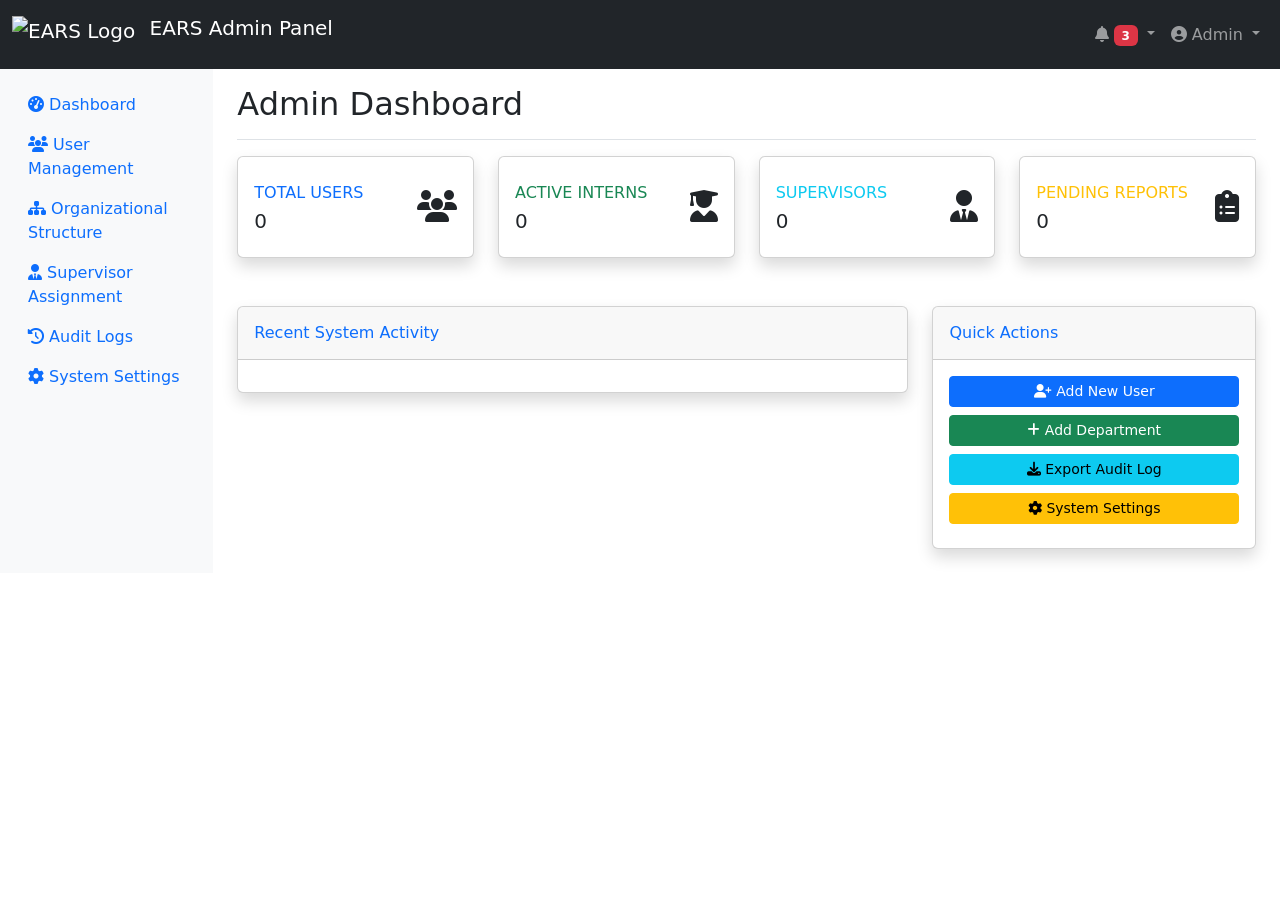
==== ears-system/frontend/admin/index.html @ a8e454e3 "Add admin panel frontend files (CSS, JS, HTML)" ====
<!DOCTYPE html>
<html lang="en">
<head>
    <meta charset="UTF-8">
    <meta name="viewport" content="width=device-width, initial-scale=1.0">
    <title>EARS - Admin Panel</title>
    <link href="https://cdn.jsdelivr.net/npm/bootstrap@5.3.0/dist/css/bootstrap.min.css" rel="stylesheet">
    <link href="https://cdnjs.cloudflare.com/ajax/libs/font-awesome/6.4.0/css/all.min.css" rel="stylesheet">
    <link href="admin/admin.css" rel="stylesheet">
</head>
<body>
    <!-- Navigation -->
    <nav class="navbar navbar-expand-lg navbar-dark bg-dark">
        <div class="container-fluid">
            <a class="navbar-brand" href="#">
                <img src="assets/ears-logo.png" alt="EARS Logo" height="40" class="d-inline-block align-text-top me-2">
                EARS Admin Panel
            </a>
            
            <div class="navbar-nav ms-auto">
                <div class="nav-item dropdown">
                    <a class="nav-link dropdown-toggle" href="#" role="button" data-bs-toggle="dropdown">
                        <i class="fas fa-bell"></i>
                        <span class="badge bg-danger">3</span>
                    </a>
                    <ul class="dropdown-menu dropdown-menu-end">
                        <li><a class="dropdown-item" href="#">New user registration</a></li>
                        <li><a class="dropdown-item" href="#">System backup completed</a></li>
                        <li><a class="dropdown-item" href="#">Audit log export ready</a></li>
                        <li><hr class="dropdown-divider"></li>
                        <li><a class="dropdown-item" href="#">Mark all as read</a></li>
                    </ul>
                </div>
                <div class="nav-item dropdown">
                    <a class="nav-link dropdown-toggle" href="#" role="button" data-bs-toggle="dropdown">
                        <i class="fas fa-user-circle"></i> Admin
                    </a>
                    <ul class="dropdown-menu dropdown-menu-end">
                        <li><a class="dropdown-item" href="#" onclick="showProfile()">Profile</a></li>
                        <li><a class="dropdown-item" href="#" onclick="changePassword()">Change Password</a></li>
                        <li><hr class="dropdown-divider"></li>
                        <li><a class="dropdown-item" href="#" onclick="logout()">Logout</a></li>
                    </ul>
                </div>
            </div>
        </div>
    </nav>

    <div class="container-fluid">
        <div class="row">
            <!-- Sidebar -->
            <nav class="col-md-3 col-lg-2 d-md-block bg-light sidebar collapse">
                <div class="position-sticky pt-3">
                    <ul class="nav flex-column">
                        <li class="nav-item">
                            <a class="nav-link active" href="#" onclick="showDashboard()">
                                <i class="fas fa-tachometer-alt"></i> Dashboard
                            </a>
                        </li>
                        <li class="nav-item">
                            <a class="nav-link" href="#" onclick="showUserManagement()">
                                <i class="fas fa-users"></i> User Management
                            </a>
                        </li>
                        <li class="nav-item">
                            <a class="nav-link" href="#" onclick="showOrganizationalStructure()">
                                <i class="fas fa-sitemap"></i> Organizational Structure
                            </a>
                        </li>
                        <li class="nav-item">
                            <a class="nav-link" href="#" onclick="showSupervisorAssignment()">
                                <i class="fas fa-user-tie"></i> Supervisor Assignment
                            </a>
                        </li>
                        <li class="nav-item">
                            <a class="nav-link" href="#" onclick="showAuditLogs()">
                                <i class="fas fa-history"></i> Audit Logs
                            </a>
                        </li>
                        <li class="nav-item">
                            <a class="nav-link" href="#" onclick="showSystemSettings()">
                                <i class="fas fa-cog"></i> System Settings
                            </a>
                        </li>
                    </ul>
                </div>
            </nav>

            <!-- Main Content -->
            <main class="col-md-9 ms-sm-auto col-lg-10 px-md-4">
                <!-- Dashboard Section -->
                <div id="dashboard-section" class="content-section">
                    <div class="d-flex justify-content-between flex-wrap flex-md-nowrap align-items-center pt-3 pb-2 mb-3 border-bottom">
                        <h1 class="h2">Admin Dashboard</h1>
                    </div>

                    <!-- Statistics Cards -->
                    <div class="row mb-4">
                        <div class="col-xl-3 col-md-6 mb-4">
                            <div class="card border-left-primary shadow h-100 py-2">
                                <div class="card-body">
                                    <div class="row no-gutters align-items-center">
                                        <div class="col mr-2">
                                            <div class="text-xs font-weight-bold text-primary text-uppercase mb-1">
                                                Total Users</div>
                                            <div class="h5 mb-0 font-weight-bold text-gray-800" id="total-users">0</div>
                                        </div>
                                        <div class="col-auto">
                                            <i class="fas fa-users fa-2x text-gray-300"></i>
                                        </div>
                                    </div>
                                </div>
                            </div>
                        </div>

                        <div class="col-xl-3 col-md-6 mb-4">
                            <div class="card border-left-success shadow h-100 py-2">
                                <div class="card-body">
                                    <div class="row no-gutters align-items-center">
                                        <div class="col mr-2">
                                            <div class="text-xs font-weight-bold text-success text-uppercase mb-1">
                                                Active Interns</div>
                                            <div class="h5 mb-0 font-weight-bold text-gray-800" id="active-interns">0</div>
                                        </div>
                                        <div class="col-auto">
                                            <i class="fas fa-user-graduate fa-2x text-gray-300"></i>
                                        </div>
                                    </div>
                                </div>
                            </div>
                        </div>

                        <div class="col-xl-3 col-md-6 mb-4">
                            <div class="card border-left-info shadow h-100 py-2">
                                <div class="card-body">
                                    <div class="row no-gutters align-items-center">
                                        <div class="col mr-2">
                                            <div class="text-xs font-weight-bold text-info text-uppercase mb-1">
                                                Supervisors</div>
                                            <div class="h5 mb-0 font-weight-bold text-gray-800" id="total-supervisors">0</div>
                                        </div>
                                        <div class="col-auto">
                                            <i class="fas fa-user-tie fa-2x text-gray-300"></i>
                                        </div>
                                    </div>
                                </div>
                            </div>
                        </div>

                        <div class="col-xl-3 col-md-6 mb-4">
                            <div class="card border-left-warning shadow h-100 py-2">
                                <div class="card-body">
                                    <div class="row no-gutters align-items-center">
                                        <div class="col mr-2">
                                            <div class="text-xs font-weight-bold text-warning text-uppercase mb-1">
                                                Pending Reports</div>
                                            <div class="h5 mb-0 font-weight-bold text-gray-800" id="pending-reports">0</div>
                                        </div>
                                        <div class="col-auto">
                                            <i class="fas fa-clipboard-list fa-2x text-gray-300"></i>
                                        </div>
                                    </div>
                                </div>
                            </div>
                        </div>
                    </div>

                    <!-- Recent Activity -->
                    <div class="row">
                        <div class="col-lg-8">
                            <div class="card shadow mb-4">
                                <div class="card-header py-3">
                                    <h6 class="m-0 font-weight-bold text-primary">Recent System Activity</h6>
                                </div>
                                <div class="card-body">
                                    <div id="recent-activity">
                                        <!-- Activity items will be loaded here -->
                                    </div>
                                </div>
                            </div>
                        </div>

                        <div class="col-lg-4">
                            <div class="card shadow mb-4">
                                <div class="card-header py-3">
                                    <h6 class="m-0 font-weight-bold text-primary">Quick Actions</h6>
                                </div>
                                <div class="card-body">
                                    <button class="btn btn-primary btn-sm mb-2 w-100" onclick="showUserManagement()">
                                        <i class="fas fa-user-plus"></i> Add New User
                                    </button>
                                    <button class="btn btn-success btn-sm mb-2 w-100" onclick="showOrganizationalStructure()">
                                        <i class="fas fa-plus"></i> Add Department
                                    </button>
                                    <button class="btn btn-info btn-sm mb-2 w-100" onclick="showAuditLogs()">
                                        <i class="fas fa-download"></i> Export Audit Log
                                    </button>
                                    <button class="btn btn-warning btn-sm mb-2 w-100" onclick="showSystemSettings()">
                                        <i class="fas fa-cog"></i> System Settings
                                    </button>
                                </div>
                            </div>
                        </div>
                    </div>
                </div>

                <!-- User Management Section -->
                <div id="user-management-section" class="content-section" style="display: none;">
                    <div class="d-flex justify-content-between flex-wrap flex-md-nowrap align-items-center pt-3 pb-2 mb-3 border-bottom">
                        <h1 class="h2">User Management</h1>
                        <button class="btn btn-primary" onclick="showAddUserModal()">
                            <i class="fas fa-plus"></i> Add New User
                        </button>
                    </div>

                    <!-- User Filters -->
                    <div class="row mb-3">
                        <div class="col-md-3">
                            <select class="form-select" id="role-filter">
                                <option value="">All Roles</option>
                                <option value="intern">Intern</option>
                                <option value="supervisor">Supervisor</option>
                                <option value="hr">HR</option>
                                <option value="admin">Admin</option>
                            </select>
                        </div>
                        <div class="col-md-3">
                            <select class="form-select" id="department-filter">
                                <option value="">All Departments</option>
                                <!-- Departments will be loaded dynamically -->
                            </select>
                        </div>
                        <div class="col-md-3">
                            <input type="text" class="form-control" id="search-user" placeholder="Search users...">
                        </div>
                        <div class="col-md-3">
                            <button class="btn btn-outline-secondary" onclick="filterUsers()">
                                <i class="fas fa-search"></i> Filter
                            </button>
                        </div>
                    </div>

                    <!-- Users Table -->
                    <div class="table-responsive">
                        <table class="table table-striped table-hover">
                            <thead class="table-dark">
                                <tr>
                                    <th>Name</th>
                                    <th>Email</th>
                                    <th>Role</th>
                                    <th>Department</th>
                                    <th>Status</th>
                                    <th>Last Login</th>
                                    <th>Actions</th>
                                </tr>
                            </thead>
                            <tbody id="users-table-body">
                                <!-- Users will be loaded here -->
                            </tbody>
                        </table>
                    </div>
                </div>

                <!-- Organizational Structure Section -->
                <div id="organizational-structure-section" class="content-section" style="display: none;">
                    <div class="d-flex justify-content-between flex-wrap flex-md-nowrap align-items-center pt-3 pb-2 mb-3 border-bottom">
                        <h1 class="h2">Organizational Structure</h1>
                        <div>
                            <button class="btn btn-success me-2" onclick="showAddDivisionModal()">
                                <i class="fas fa-plus"></i> Add Division
                            </button>
                            <button class="btn btn-info" onclick="showAddDepartmentModal()">
                                <i class="fas fa-plus"></i> Add Department
                            </button>
                        </div>
                    </div>

                    <div class="row">
                        <div class="col-md-6">
                            <div class="card">
                                <div class="card-header">
                                    <h5 class="mb-0">Divisions</h5>
                                </div>
                                <div class="card-body">
                                    <div id="divisions-list">
                                        <!-- Divisions will be loaded here -->
                                    </div>
                                </div>
                            </div>
                        </div>
                        <div class="col-md-6">
                            <div class="card">
                                <div class="card-header">
                                    <h5 class="mb-0">Departments</h5>
                                </div>
                                <div class="card-body">
                                    <div id="departments-list">
                                        <!-- Departments will be loaded here -->
                                    </div>
                                </div>
                            </div>
                        </div>
                    </div>
                </div>

                <!-- Supervisor Assignment Section -->
                <div id="supervisor-assignment-section" class="content-section" style="display: none;">
                    <div class="d-flex justify-content-between flex-wrap flex-md-nowrap align-items-center pt-3 pb-2 mb-3 border-bottom">
                        <h1 class="h2">Supervisor Assignment</h1>
                        <button class="btn btn-primary" onclick="showAssignSupervisorModal()">
                            <i class="fas fa-link"></i> Assign Supervisor
                        </button>
                    </div>

                    <div class="row">
                        <div class="col-md-6">
                            <div class="card">
                                <div class="card-header">
                                    <h5 class="mb-0">Unassigned Interns</h5>
                                </div>
                                <div class="card-body">
                                    <div id="unassigned-interns">
                                        <!-- Unassigned interns will be loaded here -->
                                    </div>
                                </div>
                            </div>
                        </div>
                        <div class="col-md-6">
                            <div class="card">
                                <div class="card-header">
                                    <h5 class="mb-0">Current Assignments</h5>
                                </div>
                                <div class="card-body">
                                    <div id="current-assignments">
                                        <!-- Current assignments will be loaded here -->
                                    </div>
                                </div>
                            </div>
                        </div>
                    </div>
                </div>

                <!-- Audit Logs Section -->
                <div id="audit-logs-section" class="content-section" style="display: none;">
                    <div class="d-flex justify-content-between flex-wrap flex-md-nowrap align-items-center pt-3 pb-2 mb-3 border-bottom">
                        <h1 class="h2">Audit Logs</h1>
                        <div>
                            <button class="btn btn-success me-2" onclick="exportAuditLogs()">
                                <i class="fas fa-download"></i> Export Logs
                            </button>
                            <button class="btn btn-warning" onclick="clearAuditLogs()">
                                <i class="fas fa-trash"></i> Clear Logs
                            </button>
                        </div>
                    </div>

                    <!-- Audit Log Filters -->
                    <div class="row mb-3">
                        <div class="col-md-2">
                            <select class="form-select" id="log-action-filter">
                                <option value="">All Actions</option>
                                <option value="login">Login</option>
                                <option value="logout">Logout</option>
                                <option value="create">Create</option>
                                <option value="update">Update</option>
                                <option value="delete">Delete</option>
                            </select>
                        </div>
                        <div class="col-md-2">
                            <select class="form-select" id="log-user-filter">
                                <option value="">All Users</option>
                                <!-- Users will be loaded dynamically -->
                            </select>
                        </div>
                        <div class="col-md-3">
                            <input type="date" class="form-control" id="log-date-from" placeholder="From Date">
                        </div>
                        <div class="col-md-3">
                            <input type="date" class="form-control" id="log-date-to" placeholder="To Date">
                        </div>
                        <div class="col-md-2">
                            <button class="btn btn-outline-secondary" onclick="filterAuditLogs()">
                                <i class="fas fa-search"></i> Filter
                            </button>
                        </div>
                    </div>

                    <!-- Audit Logs Table -->
                    <div class="table-responsive">
                        <table class="table table-striped table-hover">
                            <thead class="table-dark">
                                <tr>
                                    <th>Timestamp</th>
                                    <th>User</th>
                                    <th>Action</th>
                                    <th>Details</th>
                                    <th>IP Address</th>
                                </tr>
                            </thead>
                            <tbody id="audit-logs-table-body">
                                <!-- Audit logs will be loaded here -->
                            </tbody>
                        </table>
                    </div>
                </div>

                <!-- System Settings Section -->
                <div id="system-settings-section" class="content-section" style="display: none;">
                    <div class="d-flex justify-content-between flex-wrap flex-md-nowrap align-items-center pt-3 pb-2 mb-3 border-bottom">
                        <h1 class="h2">System Settings</h1>
                        <button class="btn btn-primary" onclick="saveSystemSettings()">
                            <i class="fas fa-save"></i> Save Settings
                        </button>
                    </div>

                    <div class="row">
                        <div class="col-md-6">
                            <div class="card">
                                <div class="card-header">
                                    <h5 class="mb-0">General Settings</h5>
                                </div>
                                <div class="card-body">
                                    <div class="mb-3">
                                        <label class="form-label">Session Timeout (minutes)</label>
                                        <input type="number" class="form-control" id="session-timeout" value="30" min="5" max="120">
                                    </div>
                                    <div class="mb-3">
                                        <label class="form-label">Maximum File Upload Size (MB)</label>
                                        <input type="number" class="form-control" id="max-file-size" value="5" min="1" max="10">
                                    </div>
                                    <div class="mb-3">
                                        <label class="form-label">System Maintenance Mode</label>
                                        <div class="form-check form-switch">
                                            <input class="form-check-input" type="checkbox" id="maintenance-mode">
                                            <label class="form-check-label" for="maintenance-mode">
                                                Enable maintenance mode
                                            </label>
                                        </div>
                                    </div>
                                </div>
                            </div>
                        </div>
                        <div class="col-md-6">
                            <div class="card">
                                <div class="card-header">
                                    <h5 class="mb-0">Security Settings</h5>
                                </div>
                                <div class="card-body">
                                    <div class="mb-3">
                                        <label class="form-label">Password Policy</label>
                                        <div class="form-check">
                                            <input class="form-check-input" type="checkbox" id="require-uppercase" checked>
                                            <label class="form-check-label" for="require-uppercase">
                                                Require uppercase letters
                                            </label>
                                        </div>
                                        <div class="form-check">
                                            <input class="form-check-input" type="checkbox" id="require-numbers" checked>
                                            <label class="form-check-label" for="require-numbers">
                                                Require numbers
                                            </label>
                                        </div>
                                        <div class="form-check">
                                            <input class="form-check-input" type="checkbox" id="require-symbols" checked>
                                            <label class="form-check-label" for="require-symbols">
                                                Require symbols
                                            </label>
                                        </div>
                                    </div>
                                    <div class="mb-3">
                                        <label class="form-label">Minimum Password Length</label>
                                        <input type="number" class="form-control" id="min-password-length" value="8" min="6" max="20">
                                    </div>
                                    <div class="mb-3">
                                        <label class="form-label">MFA Required</label>
                                        <div class="form-check form-switch">
                                            <input class="form-check-input" type="checkbox" id="mfa-required" checked>
                                            <label class="form-check-label" for="mfa-required">
                                                Enable MFA for all users
                                            </label>
                                        </div>
                                    </div>
                                </div>
                            </div>
                        </div>
                    </div>
                </div>
            </main>
        </div>
    </div>

    <!-- Modals -->
    <!-- Add User Modal -->
    <div class="modal fade" id="addUserModal" tabindex="-1">
        <div class="modal-dialog modal-lg">
            <div class="modal-content">
                <div class="modal-header">
                    <h5 class="modal-title">Add New User</h5>
                    <button type="button" class="btn-close" data-bs-dismiss="modal"></button>
                </div>
                <div class="modal-body">
                    <form id="add-user-form">
                        <div class="row">
                            <div class="col-md-6">
                                <div class="mb-3">
                                    <label class="form-label">First Name *</label>
                                    <input type="text" class="form-control" id="user-firstname" required>
                                </div>
                            </div>
                            <div class="col-md-6">
                                <div class="mb-3">
                                    <label class="form-label">Last Name *</label>
                                    <input type="text" class="form-control" id="user-lastname" required>
                                </div>
                            </div>
                        </div>
                        <div class="row">
                            <div class="col-md-6">
                                <div class="mb-3">
                                    <label class="form-label">Email *</label>
                                    <input type="email" class="form-control" id="user-email" required>
                                </div>
                            </div>
                            <div class="col-md-6">
                                <div class="mb-3">
                                    <label class="form-label">Phone Number</label>
                                    <input type="tel" class="form-control" id="user-phone">
                                </div>
                            </div>
                        </div>
                        <div class="row">
                            <div class="col-md-6">
                                <div class="mb-3">
                                    <label class="form-label">Role *</label>
                                    <select class="form-select" id="user-role" required>
                                        <option value="">Select Role</option>
                                        <option value="intern">Intern</option>
                                        <option value="supervisor">Supervisor</option>
                                        <option value="hr">HR</option>
                                        <option value="admin">Admin</option>
                                    </select>
                                </div>
                            </div>
                            <div class="col-md-6">
                                <div class="mb-3">
                                    <label class="form-label">Department</label>
                                    <select class="form-select" id="user-department">
                                        <option value="">Select Department</option>
                                        <!-- Departments will be loaded dynamically -->
                                    </select>
                                </div>
                            </div>
                        </div>
                        <div class="row">
                            <div class="col-md-6">
                                <div class="mb-3">
                                    <label class="form-label">Password *</label>
                                    <input type="password" class="form-control" id="user-password" required>
                                </div>
                            </div>
                            <div class="col-md-6">
                                <div class="mb-3">
                                    <label class="form-label">Confirm Password *</label>
                                    <input type="password" class="form-control" id="user-confirm-password" required>
                                </div>
                            </div>
                        </div>
                    </form>
                </div>
                <div class="modal-footer">
                    <button type="button" class="btn btn-secondary" data-bs-dismiss="modal">Cancel</button>
                    <button type="button" class="btn btn-primary" onclick="addUser()">Add User</button>
                </div>
            </div>
        </div>
    </div>

    <!-- Edit User Modal -->
    <div class="modal fade" id="editUserModal" tabindex="-1">
        <div class="modal-dialog modal-lg">
            <div class="modal-content">
                <div class="modal-header">
                    <h5 class="modal-title">Edit User</h5>
                    <button type="button" class="btn-close" data-bs-dismiss="modal"></button>
                </div>
                <div class="modal-body">
                    <form id="edit-user-form">
                        <input type="hidden" id="edit-user-id">
                        <div class="row">
                            <div class="col-md-6">
                                <div class="mb-3">
                                    <label class="form-label">First Name *</label>
                                    <input type="text" class="form-control" id="edit-user-firstname" required>
                                </div>
                            </div>
                            <div class="col-md-6">
                                <div class="mb-3">
                                    <label class="form-label">Last Name *</label>
                                    <input type="text" class="form-control" id="edit-user-lastname" required>
                                </div>
                            </div>
                        </div>
                        <div class="row">
                            <div class="col-md-6">
                                <div class="mb-3">
                                    <label class="form-label">Email *</label>
                                    <input type="email" class="form-control" id="edit-user-email" required>
                                </div>
                            </div>
                            <div class="col-md-6">
                                <div class="mb-3">
                                    <label class="form-label">Phone Number</label>
                                    <input type="tel" class="form-control" id="edit-user-phone">
                                </div>
                            </div>
                        </div>
                        <div class="row">
                            <div class="col-md-6">
                                <div class="mb-3">
                                    <label class="form-label">Role *</label>
                                    <select class="form-select" id="edit-user-role" required>
                                        <option value="">Select Role</option>
                                        <option value="intern">Intern</option>
                                        <option value="supervisor">Supervisor</option>
                                        <option value="hr">HR</option>
                                        <option value="admin">Admin</option>
                                    </select>
                                </div>
                            </div>
                            <div class="col-md-6">
                                <div class="mb-3">
                                    <label class="form-label">Department</label>
                                    <select class="form-select" id="edit-user-department">
                                        <option value="">Select Department</option>
                                        <!-- Departments will be loaded dynamically -->
                                    </select>
                                </div>
                            </div>
                        </div>
                        <div class="row">
                            <div class="col-md-6">
                                <div class="mb-3">
                                    <label class="form-label">Status</label>
                                    <select class="form-select" id="edit-user-status">
                                        <option value="active">Active</option>
                                        <option value="inactive">Inactive</option>
                                        <option value="suspended">Suspended</option>
                                    </select>
                                </div>
                            </div>
                            <div class="col-md-6">
                                <div class="mb-3">
                                    <label class="form-label">New Password (leave blank to keep current)</label>
                                    <input type="password" class="form-control" id="edit-user-password">
                                </div>
                            </div>
                        </div>
                    </form>
                </div>
                <div class="modal-footer">
                    <button type="button" class="btn btn-secondary" data-bs-dismiss="modal">Cancel</button>
                    <button type="button" class="btn btn-primary" onclick="updateUser()">Update User</button>
                </div>
            </div>
        </div>
    </div>

    <!-- Assign Supervisor Modal -->
    <div class="modal fade" id="assignSupervisorModal" tabindex="-1">
        <div class="modal-dialog">
            <div class="modal-content">
                <div class="modal-header">
                    <h5 class="modal-title">Assign Supervisor</h5>
                    <button type="button" class="btn-close" data-bs-dismiss="modal"></button>
                </div>
                <div class="modal-body">
                    <form id="assign-supervisor-form">
                        <div class="mb-3">
                            <label class="form-label">Select Intern *</label>
                            <select class="form-select" id="assign-intern" required>
                                <option value="">Select Intern</option>
                                <!-- Interns will be loaded dynamically -->
                            </select>
                        </div>
                        <div class="mb-3">
                            <label class="form-label">Select Supervisor *</label>
                            <select class="form-select" id="assign-supervisor" required>
                                <option value="">Select Supervisor</option>
                                <!-- Supervisors will be loaded dynamically -->
                            </select>
                        </div>
                        <div class="mb-3">
                            <label class="form-label">Assignment Notes</label>
                            <textarea class="form-control" id="assignment-notes" rows="3"></textarea>
                        </div>
                    </form>
                </div>
                <div class="modal-footer">
                    <button type="button" class="btn btn-secondary" data-bs-dismiss="modal">Cancel</button>
                    <button type="button" class="btn btn-primary" onclick="assignSupervisor()">Assign</button>
                </div>
            </div>
        </div>
    </div>

    <!-- Scripts -->
    <script src="https://cdn.jsdelivr.net/npm/bootstrap@5.3.0/dist/js/bootstrap.bundle.min.js"></script>
    <script src="admin/admin.js"></script>
</body>
</html>
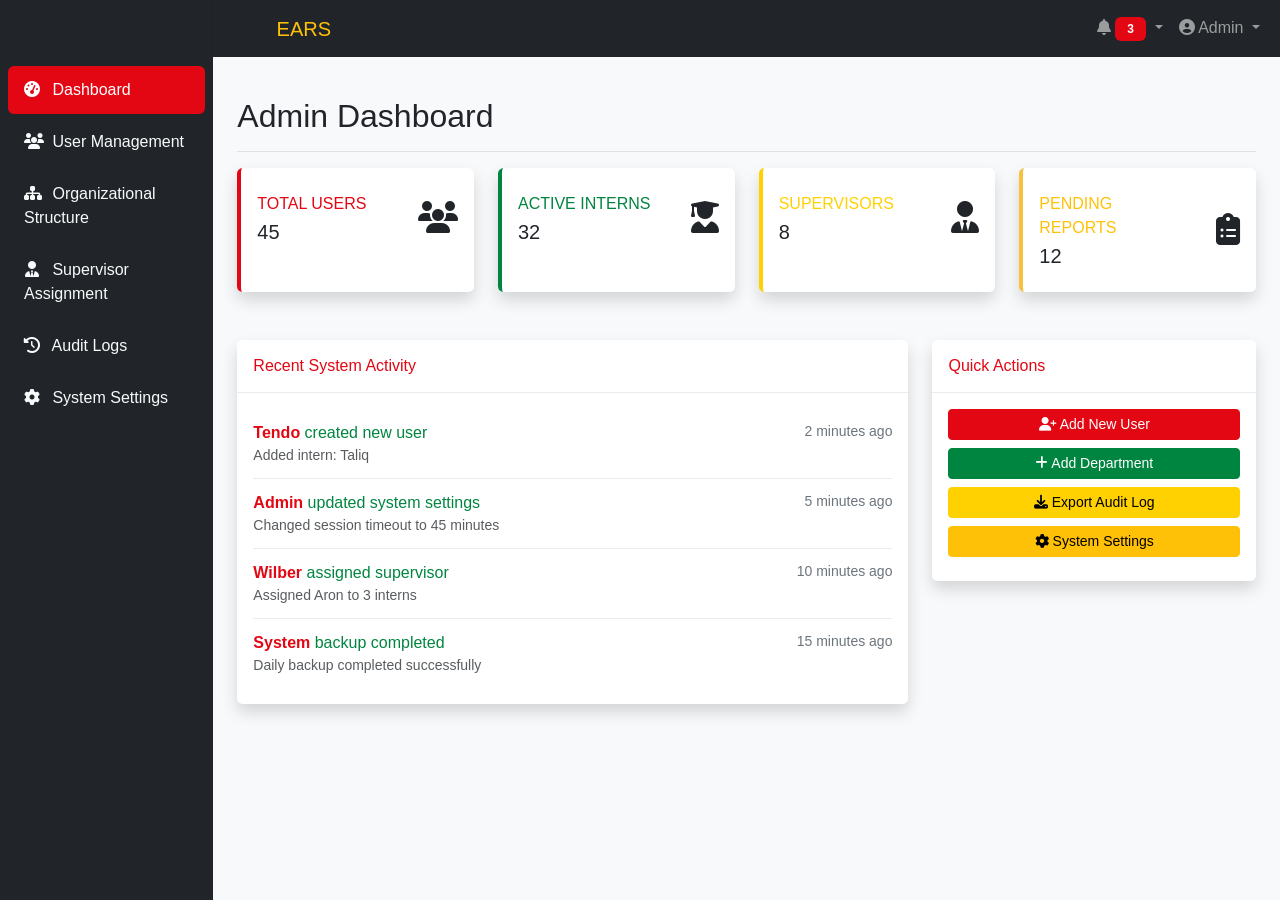
==== commit a00af2b5: "Add admin panel frontend files(CSS,JS,HTML)" ====
--- a/ears-system/frontend/admin/index.html
+++ b/ears-system/frontend/admin/index.html
@@ -6,15 +6,14 @@
     <title>EARS - Admin Panel</title>
     <link href="https://cdn.jsdelivr.net/npm/bootstrap@5.3.0/dist/css/bootstrap.min.css" rel="stylesheet">
     <link href="https://cdnjs.cloudflare.com/ajax/libs/font-awesome/6.4.0/css/all.min.css" rel="stylesheet">
-    <link href="admin/admin.css" rel="stylesheet">
+    <link href="css/admin.css" rel="stylesheet">
+
 </head>
 <body>
-    <!-- Navigation -->
+    <!-- Navigation Bar -->
     <nav class="navbar navbar-expand-lg navbar-dark bg-dark">
         <div class="container-fluid">
-            <a class="navbar-brand" href="#">
-                <img src="assets/ears-logo.png" alt="EARS Logo" height="40" class="d-inline-block align-text-top me-2">
-                EARS Admin Panel
+            <a class="navbar-brand text-warning" href="#">EARS</a>
             </a>
             
             <div class="navbar-nav ms-auto">
@@ -24,11 +23,10 @@
                         <span class="badge bg-danger">3</span>
                     </a>
                     <ul class="dropdown-menu dropdown-menu-end">
-                        <li><a class="dropdown-item" href="#">New user registration</a></li>
-                        <li><a class="dropdown-item" href="#">System backup completed</a></li>
-                        <li><a class="dropdown-item" href="#">Audit log export ready</a></li>
-                        <li><hr class="dropdown-divider"></li>
-                        <li><a class="dropdown-item" href="#">Mark all as read</a></li>
+                        <li><a class="dropdown-item" href="#"  onclick="showUserManagement()">New user registration</a></li>
+                        <li><a class="dropdown-item" href="#" onclick="showSystemSettings()">System backup completed</a></li>
+                        <li><a class="dropdown-item" href="#" onclick="showAuditLogs()">Audit log export ready</a></li>
+                        <li><a class="dropdown-item" href="#" onclick="showOrganizationalStructure()">Add department/division</a></li>
                     </ul>
                 </div>
                 <div class="nav-item dropdown">
@@ -49,7 +47,7 @@
     <div class="container-fluid">
         <div class="row">
             <!-- Sidebar -->
-            <nav class="col-md-3 col-lg-2 d-md-block bg-light sidebar collapse">
+            <nav class="col-md-3 col-lg-2 d-md-block bg-dark sidebar collapse">
                 <div class="position-sticky pt-3">
                     <ul class="nav flex-column">
                         <li class="nav-item">
@@ -705,6 +703,6 @@
 
     <!-- Scripts -->
     <script src="https://cdn.jsdelivr.net/npm/bootstrap@5.3.0/dist/js/bootstrap.bundle.min.js"></script>
-    <script src="admin/admin.js"></script>
+    <script src="js/admin.js"></script>
 </body>
 </html> 
--- a/ears-system/frontend/admin/css/admin.css
+++ b/ears-system/frontend/admin/css/admin.css
@@ -0,0 +1,406 @@
+/* EARS Admin Panel CSS */
+:root {
+    --kcca-red: #E30613;
+    --kcca-green: #008540;
+    --kcca-yellow: #FFD100;
+    --kcca-black: #000000;
+    --kcca-white: #FFFFFF;
+    --gray-100: #f8f9fa;
+    --gray-200: #e9ecef;
+    --gray-300: #dee2e6;
+    --gray-400: #ced4da;
+    --gray-500: #adb5bd;
+    --gray-600: #6c757d;
+    --gray-700: #495057;
+    --gray-800: #343a40;
+    --gray-900: #212529;
+}
+
+body {
+    font-family: 'Segoe UI', Tahoma, Geneva, Verdana, sans-serif;
+    background-color: var(--gray-100);
+}
+.navbar-brand {
+    margin-left: 7cm !important;
+
+}
+
+/* Sidebar Styles */
+.sidebar {
+    position: fixed;
+    top: 0;
+    bottom: 0;
+    left: 0;
+    z-index: 100;
+    padding: 48px 0 0;
+    box-shadow: inset -1px 0 0 rgba(0, 0, 0, .1);
+    background-color: var(--kcca-black);
+}
+
+.sidebar .nav-link {
+    font-weight: 500;
+    color: var(--gray-100);
+    padding: 0.75rem 1rem;
+    border-radius: 0.375rem;
+    margin: 0.125rem 0.5rem;
+    transition: all 0.2s ease-in-out;
+}
+
+.sidebar .nav-link:hover {
+    color: var(--kcca-yellow);
+    background-color: var(--gray-100);
+}
+
+.sidebar .nav-link.active {
+    color: var(--kcca-white);
+    background-color: var(--kcca-red);
+}
+
+.sidebar .nav-link i {
+    margin-right: 0.5rem;
+    width: 1rem;
+    text-align: center;
+}
+
+/* Main Content */
+main {
+    padding-top: 1.5rem;
+}
+
+/* Cards */
+.card {
+    border: none;
+    box-shadow: 0 0.15rem 1.75rem 0 rgba(58, 59, 69, 0.15);
+    border-radius: 0.35rem;
+}
+
+.card-header {
+    background-color: var(--kcca-white);
+    border-bottom: 1px solid var(--gray-200);
+    font-weight: 600;
+}
+
+/* Statistics Cards */
+.border-left-primary {
+    border-left: 0.25rem solid var(--kcca-red) !important;
+}
+
+.border-left-success {
+    border-left: 0.25rem solid var(--kcca-green) !important;
+}
+
+.border-left-info {
+    border-left: 0.25rem solid var(--kcca-yellow) !important;
+}
+
+.border-left-warning {
+    border-left: 0.25rem solid #f6c23e !important;
+}
+
+.text-primary {
+    color: var(--kcca-red) !important;
+}
+
+.text-success {
+    color: var(--kcca-green) !important;
+}
+
+.text-info {
+    color: var(--kcca-yellow) !important;
+}
+
+/* Buttons */
+.btn-primary {
+    background-color: var(--kcca-red);
+    border-color: var(--kcca-red);
+}
+
+.btn-primary:hover {
+    background-color: #c00510;
+    border-color: #c00510;
+}
+
+.btn-success {
+    background-color: var(--kcca-green);
+    border-color: var(--kcca-green);
+}
+
+.btn-success:hover {
+    background-color: #006b33;
+    border-color: #006b33;
+}
+
+.btn-info {
+    background-color: var(--kcca-yellow);
+    border-color: var(--kcca-yellow);
+    color: var(--kcca-black);
+}
+
+.btn-info:hover {
+    background-color: #e6bc00;
+    border-color: #e6bc00;
+    color: var(--kcca-black);
+}
+
+/* Tables */
+.table {
+    background-color: var(--kcca-white);
+    border-radius: 0.35rem;
+    overflow: hidden;
+}
+
+.table thead th {
+    background-color: var(--gray-800);
+    color: var(--kcca-white);
+    border: none;
+    font-weight: 600;
+}
+
+.table-striped > tbody > tr:nth-of-type(odd) > td {
+    background-color: var(--gray-100);
+}
+
+/* Status Badges */
+.badge {
+    font-size: 0.75rem;
+    padding: 0.375rem 0.75rem;
+}
+
+.badge.bg-success {
+    background-color: var(--kcca-green) !important;
+}
+
+.badge.bg-warning {
+    background-color: var(--kcca-yellow) !important;
+    color: var(--kcca-black);
+}
+
+.badge.bg-danger {
+    background-color: var(--kcca-red) !important;
+}
+
+.badge.bg-secondary {
+    background-color: var(--gray-600) !important;
+}
+
+/* Forms */
+.form-control:focus,
+.form-select:focus {
+    border-color: var(--kcca-red);
+    box-shadow: 0 0 0 0.2rem rgba(227, 6, 19, 0.25);
+}
+
+.form-check-input:checked {
+    background-color: var(--kcca-red);
+    border-color: var(--kcca-red);
+}
+
+/* Modals */
+.modal-header {
+    background-color: var(--gray-100);
+    border-bottom: 1px solid var(--gray-200);
+}
+
+.modal-footer {
+    background-color: var(--gray-100);
+    border-top: 1px solid var(--gray-200);
+}
+
+/* Activity Items */
+.activity-item {
+    padding: 0.75rem 0;
+    border-bottom: 1px solid var(--gray-200);
+}
+
+.activity-item:last-child {
+    border-bottom: none;
+}
+
+.activity-time {
+    font-size: 0.875rem;
+    color: var(--gray-600);
+}
+
+.activity-user {
+    font-weight: 600;
+    color: var(--kcca-red);
+}
+
+.activity-action {
+    color: var(--kcca-green);
+}
+
+/* User Cards */
+.user-card {
+    background-color: var(--kcca-white);
+    border: 1px solid var(--gray-200);
+    border-radius: 0.5rem;
+    padding: 1rem;
+    margin-bottom: 1rem;
+    transition: all 0.2s ease-in-out;
+}
+
+.user-card:hover {
+    box-shadow: 0 0.125rem 0.25rem rgba(0, 0, 0, 0.075);
+    transform: translateY(-1px);
+}
+
+.user-avatar {
+    width: 3rem;
+    height: 3rem;
+    border-radius: 50%;
+    background-color: var(--kcca-red);
+    color: var(--kcca-white);
+    display: flex;
+    align-items: center;
+    justify-content: center;
+    font-weight: 600;
+    font-size: 1.25rem;
+}
+
+/* Assignment Cards */
+.assignment-card {
+    background-color: var(--kcca-white);
+    border: 1px solid var(--gray-200);
+    border-radius: 0.5rem;
+    padding: 1rem;
+    margin-bottom: 1rem;
+}
+
+.assignment-header {
+    display: flex;
+    justify-content: space-between;
+    align-items: center;
+    margin-bottom: 0.5rem;
+}
+
+.assignment-intern {
+    font-weight: 600;
+    color: var(--kcca-red);
+}
+
+.assignment-supervisor {
+    font-weight: 600;
+    color: var(--kcca-green);
+}
+
+/* Responsive Design */
+@media (max-width: 768px) {
+    .sidebar {
+        position: static;
+        height: auto;
+        padding-top: 0;
+    }
+    
+    main {
+        margin-left: 0;
+    }
+    
+    .table-responsive {
+        font-size: 0.875rem;
+    }
+    
+    .btn {
+        font-size: 0.875rem;
+        padding: 0.375rem 0.75rem;
+    }
+    
+    .card-body {
+        padding: 1rem;
+    }
+}
+
+@media (max-width: 576px) {
+    .container-fluid {
+        padding-left: 0.5rem;
+        padding-right: 0.5rem;
+    }
+    
+    .btn {
+        width: 100%;
+        margin-bottom: 0.5rem;
+    }
+    
+    .table-responsive {
+        font-size: 0.75rem;
+    }
+    
+    .modal-dialog {
+        margin: 0.5rem;
+    }
+}
+
+/* Loading States */
+.loading {
+    opacity: 0.6;
+    pointer-events: none;
+}
+
+.spinner-border-sm {
+    width: 1rem;
+    height: 1rem;
+}
+
+/* Alert Styles */
+.alert {
+    border: none;
+    border-radius: 0.5rem;
+}
+
+.alert-success {
+    background-color: rgba(0, 133, 64, 0.1);
+    color: var(--kcca-green);
+}
+
+.alert-danger {
+    background-color: rgba(227, 6, 19, 0.1);
+    color: var(--kcca-red);
+}
+
+.alert-warning {
+    background-color: rgba(255, 209, 0, 0.1);
+    color: #856404;
+}
+
+.alert-info {
+    background-color: rgba(255, 209, 0, 0.1);
+    color: #0c5460;
+}
+
+/* Custom Scrollbar */
+::-webkit-scrollbar {
+    width: 8px;
+}
+
+::-webkit-scrollbar-track {
+    background: var(--gray-100);
+}
+
+::-webkit-scrollbar-thumb {
+    background: var(--gray-400);
+    border-radius: 4px;
+}
+
+::-webkit-scrollbar-thumb:hover {
+    background: var(--gray-500);
+}
+
+/* Print Styles */
+@media print {
+    .sidebar,
+    .navbar,
+    .btn,
+    .modal {
+        display: none !important;
+    }
+    
+    main {
+        margin-left: 0 !important;
+        padding: 0 !important;
+    }
+    
+    .card {
+        box-shadow: none !important;
+        border: 1px solid var(--gray-300) !important;
+    }
+} 
